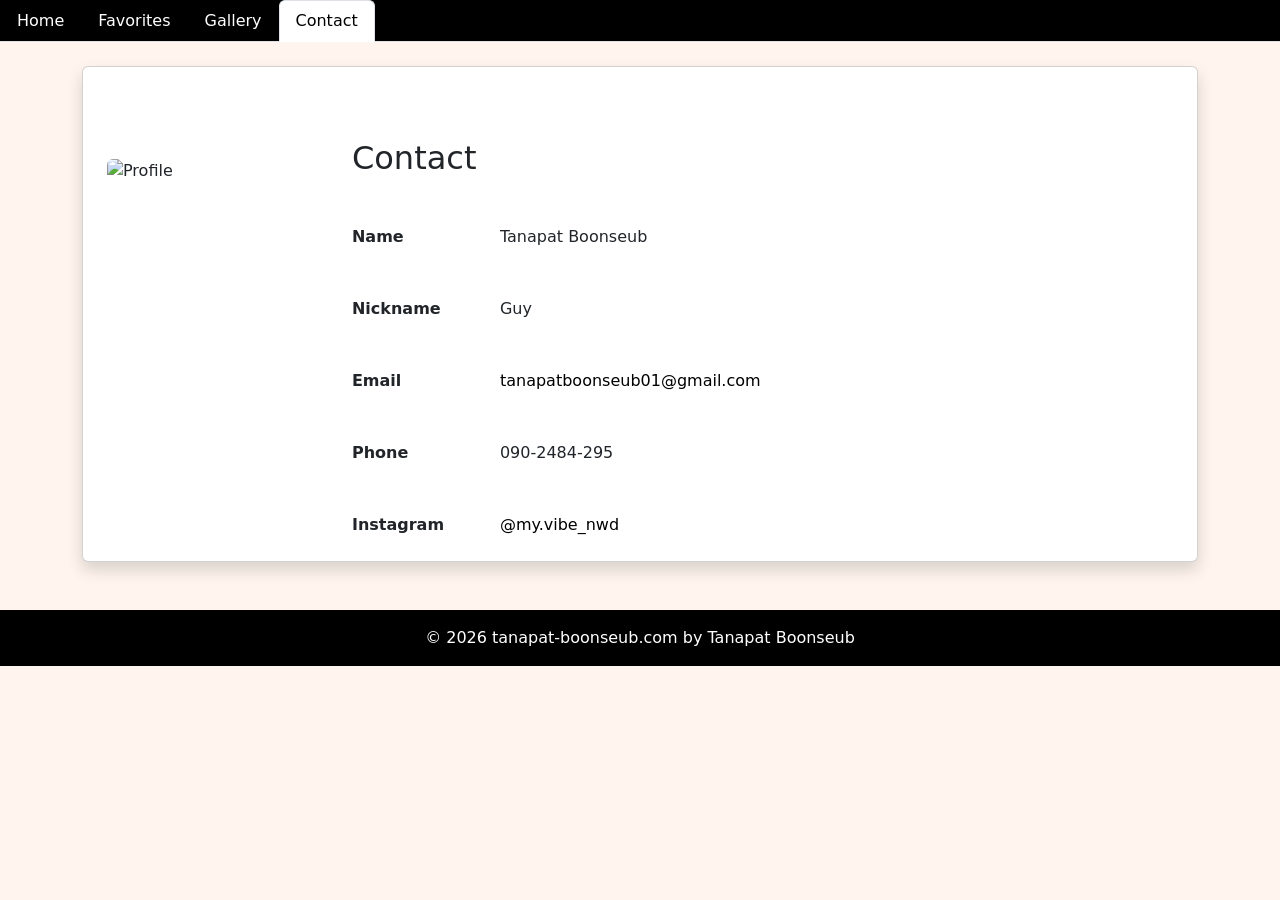
==== Contact.html @ e0792b58 "Add files via upload" ====
<!DOCTYPE html>
<html lang="en">
<head>
  <meta charset="UTF-8">
  <meta name="viewport" content="width=device-width, initial-scale=1.0">
  <link href="https://cdn.jsdelivr.net/npm/bootstrap@5.3.8/dist/css/bootstrap.min.css" rel="stylesheet" integrity="sha384-sRIl4kxILFvY47J16cr9ZwB07vP4J8+LH7qKQnuqkuIAvNWLzeN8tE5YBujZqJLB" crossorigin="anonymous">
  <title>Contact</title>
</head>
<body>

<div class="TOP">
    <ul class="nav nav-tabs">
        <li class="nav-item Home">
            <a class="nav-link " aria-current="page" href="index.html">Home</a>
        </li>

        <li class="nav-item Favorites">
            <a class="nav-link" href="Favorites.html">Favorites</a>
        </li>

        <li class="nav-item Gallery">
            <a class="nav-link "  href="Gallery.html">Gallery</a>
        </li>

        <li class="nav-item Contact">
            <a class="nav-link active" href="Contact.html" >Contact</a>
        </li>
    </ul>
</div>

  <div class="container mt-4">
    <div class="card shadow p-4">
        <div class="d-flex flex-column flex-md-row align-items-center justify-content-between">     
            <img src="profile.jpg"
                class="img-fluid rounded"
                width="300"
                height="400"
                style="object-fit: cover;"
                alt="Profile">
            
            <div class="container mt-5">

    <h2 class="mb-5">Contact</h2>

    <div class="vstack gap-5">

        <div class="d-flex gap-5">
            <div class="fw-bold" style="min-width:100px;">Name</div>
            <span>Tanapat Boonseub</span>
        </div>

        <div class="d-flex gap-5">
            <div class="fw-bold" style="min-width:100px;">Nickname</div>
            <span>Guy</span>
        </div>

        <div class="d-flex gap-5">
            <div class="fw-bold" style="min-width:100px;">Email</div>
            <a class="text-decoration-none" style="color: black;" href="mailo:tanapatboonseub01@gmail.com" ><span>tanapatboonseub01@gmail.com</span></a>
            
        </div>

        <div class="d-flex gap-5">
            <div class="fw-bold" style="min-width:100px;">Phone</div>
            <span>090-2484-295</span>
        </div>

        <div class="d-flex gap-5">
            <div class="text-decoration-none fw-bold" style="min-width:100px;">Instagram</div>
            <a class="text-decoration-none" style="color: black;" href="https://www.instagram.com/my.vibe_nwd/" ><span> @my.vibe_nwd </span> </a>
        </div>

    </div>

</div>
        </div>
    </div>
</div>
<footer class="bg-black text-white text-center py-3 mt-5">
    <p class="mb-0">
        © 2026 tanapat-boonseub.com by Tanapat Boonseub
    </p>
</footer>
<script src="https://cdn.jsdelivr.net/npm/bootstrap@5.3.8/dist/js/bootstrap.bundle.min.js" integrity="sha384-FKyoEForCGlyvwx9Hj09JcYn3nv7wiPVlz7YYwJrWVcXK/BmnVDxM+D2scQbITxI" crossorigin="anonymous"></script>
<link rel="stylesheet" href="index.css">
</body>
</html>
---- index.css ----
.TOP
{
background-color: black;
}

.nav-link
{
color: white;
}

body
{
  background-color: seashell;
}
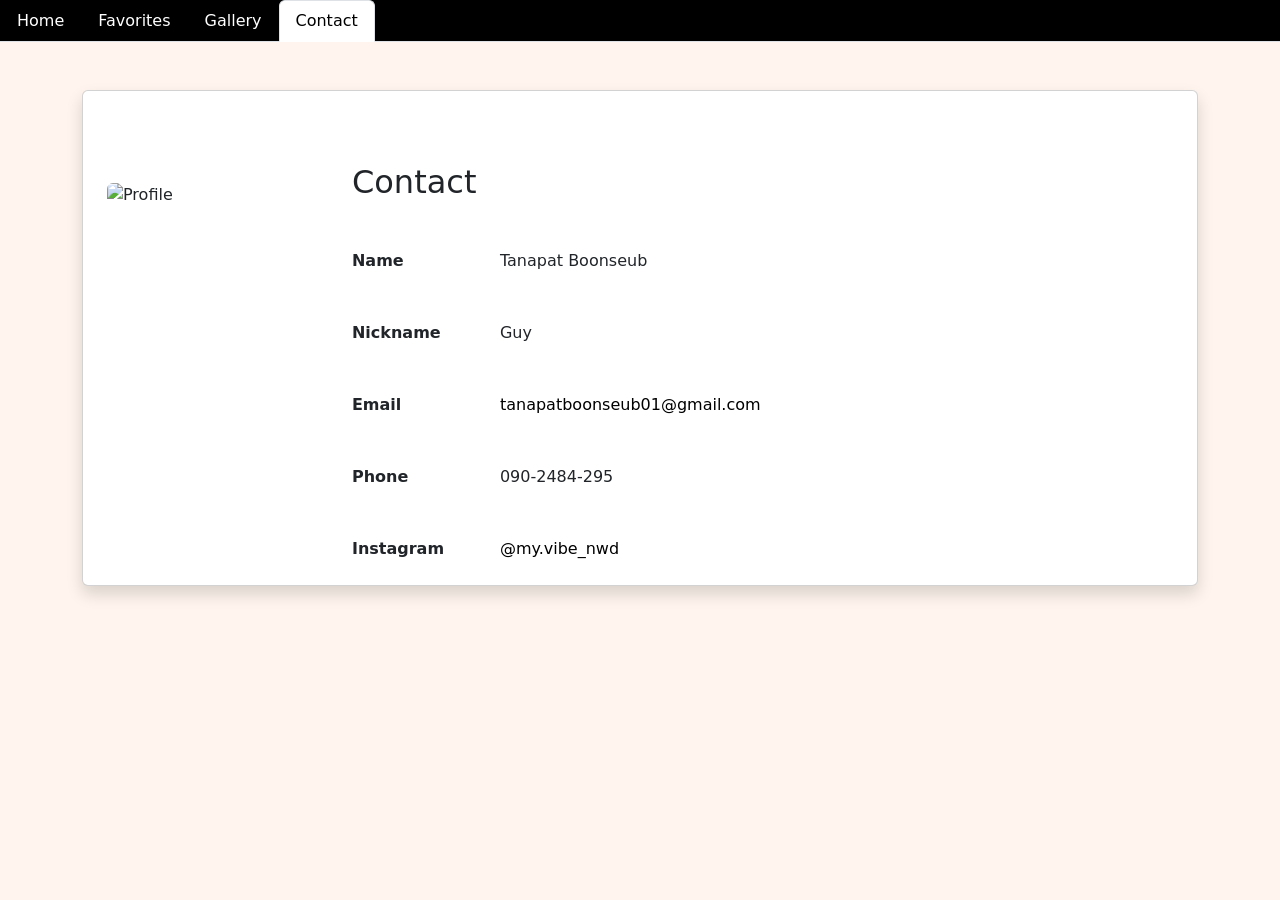
==== commit 355e76e8: "Add files via upload" ====
--- a/Contact.html
+++ b/Contact.html
@@ -28,7 +28,7 @@
     </ul>
 </div>
 
-  <div class="container mt-4">
+  <div class="container mt-5 mb-5">
     <div class="card shadow p-4">
         <div class="d-flex flex-column flex-md-row align-items-center justify-content-between">     
             <img src="profile.jpg"
@@ -76,11 +76,7 @@
         </div>
     </div>
 </div>
-<footer class="bg-black text-white text-center py-3 mt-5">
-    <p class="mb-0">
-        © 2026 tanapat-boonseub.com by Tanapat Boonseub
-    </p>
-</footer>
+
 <script src="https://cdn.jsdelivr.net/npm/bootstrap@5.3.8/dist/js/bootstrap.bundle.min.js" integrity="sha384-FKyoEForCGlyvwx9Hj09JcYn3nv7wiPVlz7YYwJrWVcXK/BmnVDxM+D2scQbITxI" crossorigin="anonymous"></script>
 <link rel="stylesheet" href="index.css">
 </body>
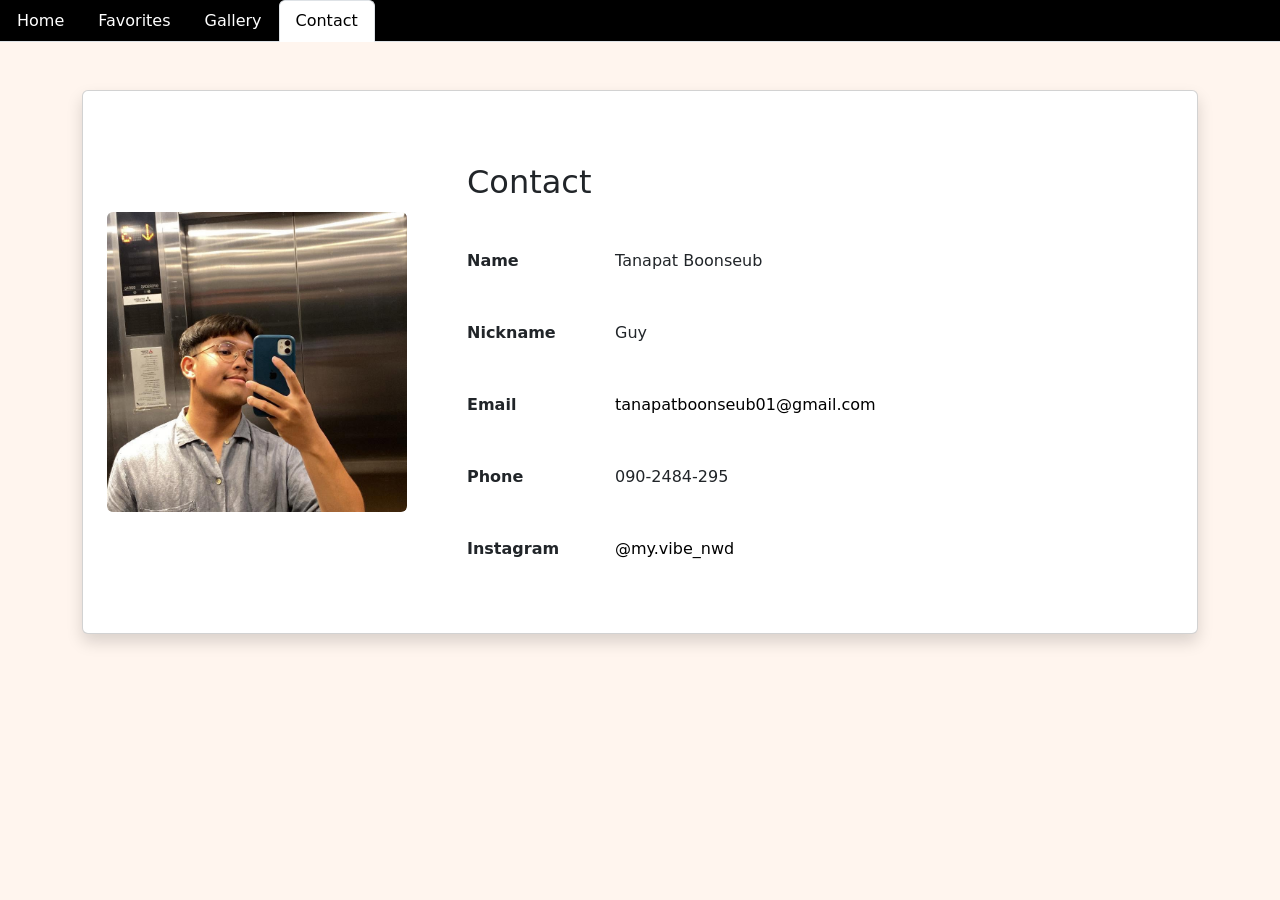
==== commit f2301776: "Add files via upload" ====
--- a/Contact.html
+++ b/Contact.html
@@ -29,8 +29,8 @@
 </div>
 
   <div class="container mt-5 mb-5">
-    <div class="card shadow p-4">
-        <div class="d-flex flex-column flex-md-row align-items-center justify-content-between">     
+    <div class="card shadow p-4 mr-5">
+        <div class="d-flex flex-column flex-md-row align-items-center gap-5">     
             <img src="profile.jpg"
                 class="img-fluid rounded"
                 width="300"
@@ -42,7 +42,7 @@
 
     <h2 class="mb-5">Contact</h2>
 
-    <div class="vstack gap-5">
+    <div class="vstack gap-5 mb-5">
 
         <div class="d-flex gap-5">
             <div class="fw-bold" style="min-width:100px;">Name</div>
